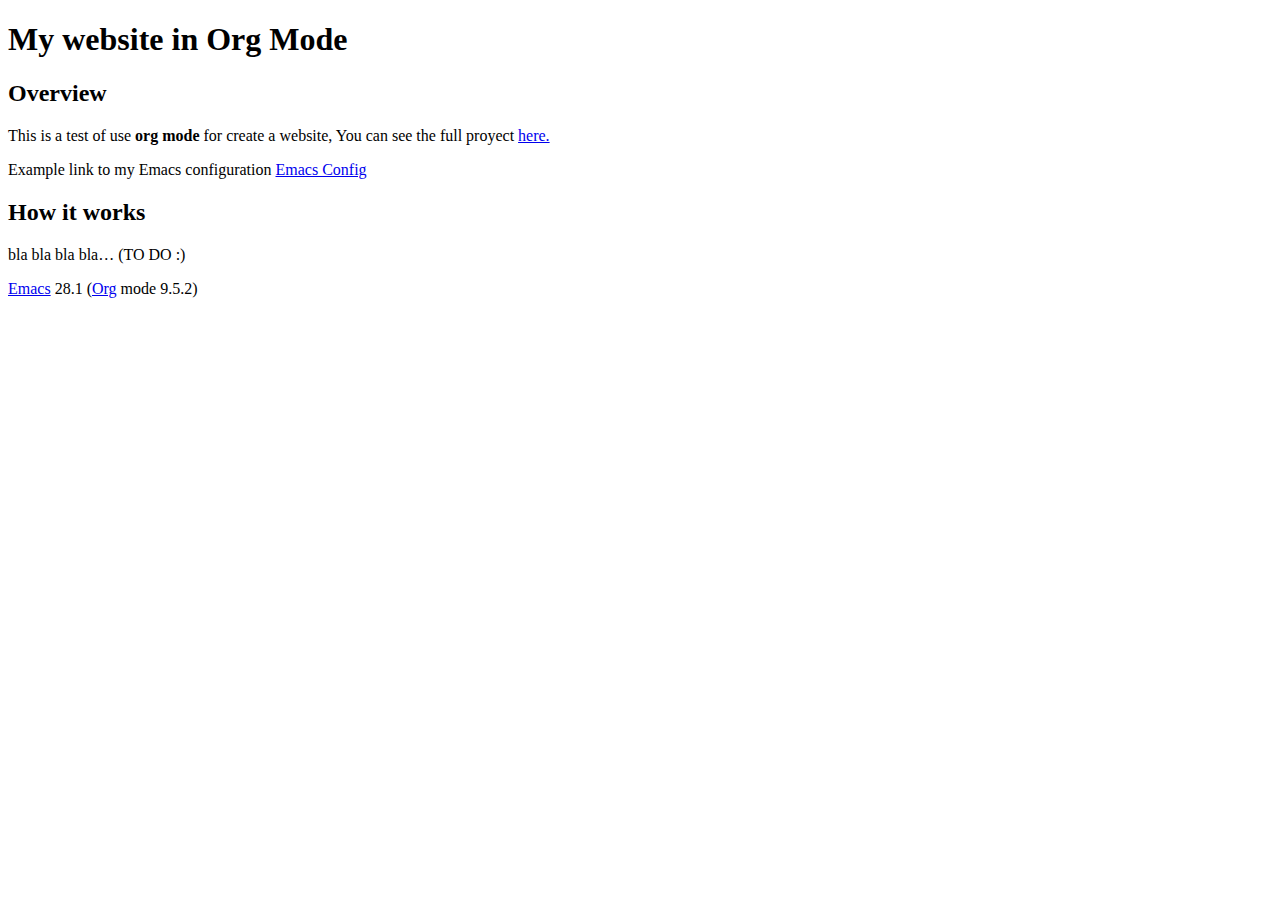
==== public/index.html @ 9186a51d "Add Github Pages/Actions" ====
<?xml version="1.0" encoding="utf-8"?>
<!DOCTYPE html PUBLIC "-//W3C//DTD XHTML 1.0 Strict//EN"
"http://www.w3.org/TR/xhtml1/DTD/xhtml1-strict.dtd">
<html xmlns="http://www.w3.org/1999/xhtml" lang="en" xml:lang="en">
<head>
<meta http-equiv="Content-Type" content="text/html;charset=utf-8" />
<meta name="viewport" content="width=device-width, initial-scale=1" />
<title>My website in Org Mode</title>
<meta name="generator" content="Org Mode" />
<link rel="stylesheet" href="https://cdn.simplecss.org/simple.min.css" />
</head>
<body>
<div id="content" class="content">
<h1 class="title">My website in Org Mode</h1>

<div id="outline-container-org1526bd4" class="outline-2">
<h2 id="org1526bd4">Overview</h2>
<div class="outline-text-2" id="text-org1526bd4">
<p>
This is a test of use <b>org mode</b> for create a <span class="underline">website</span>, You can see the full proyect <a href="https://github.com/regalk13/website-org-mode">here.</a>
</p>

<p>
Example link to my Emacs configuration <a href="./emacs.html">Emacs Config</a>
</p>
</div>
</div>


<div id="outline-container-orgc4129be" class="outline-2">
<h2 id="orgc4129be">How it works</h2>
<div class="outline-text-2" id="text-orgc4129be">
<p>
bla bla bla bla&#x2026; (TO DO :)
</p>
</div>
</div>
</div>
<div id="postamble" class="status">
<p class="creator"><a href="https://www.gnu.org/software/emacs/">Emacs</a> 28.1 (<a href="https://orgmode.org">Org</a> mode 9.5.2)</p>
</div>
</body>
</html>
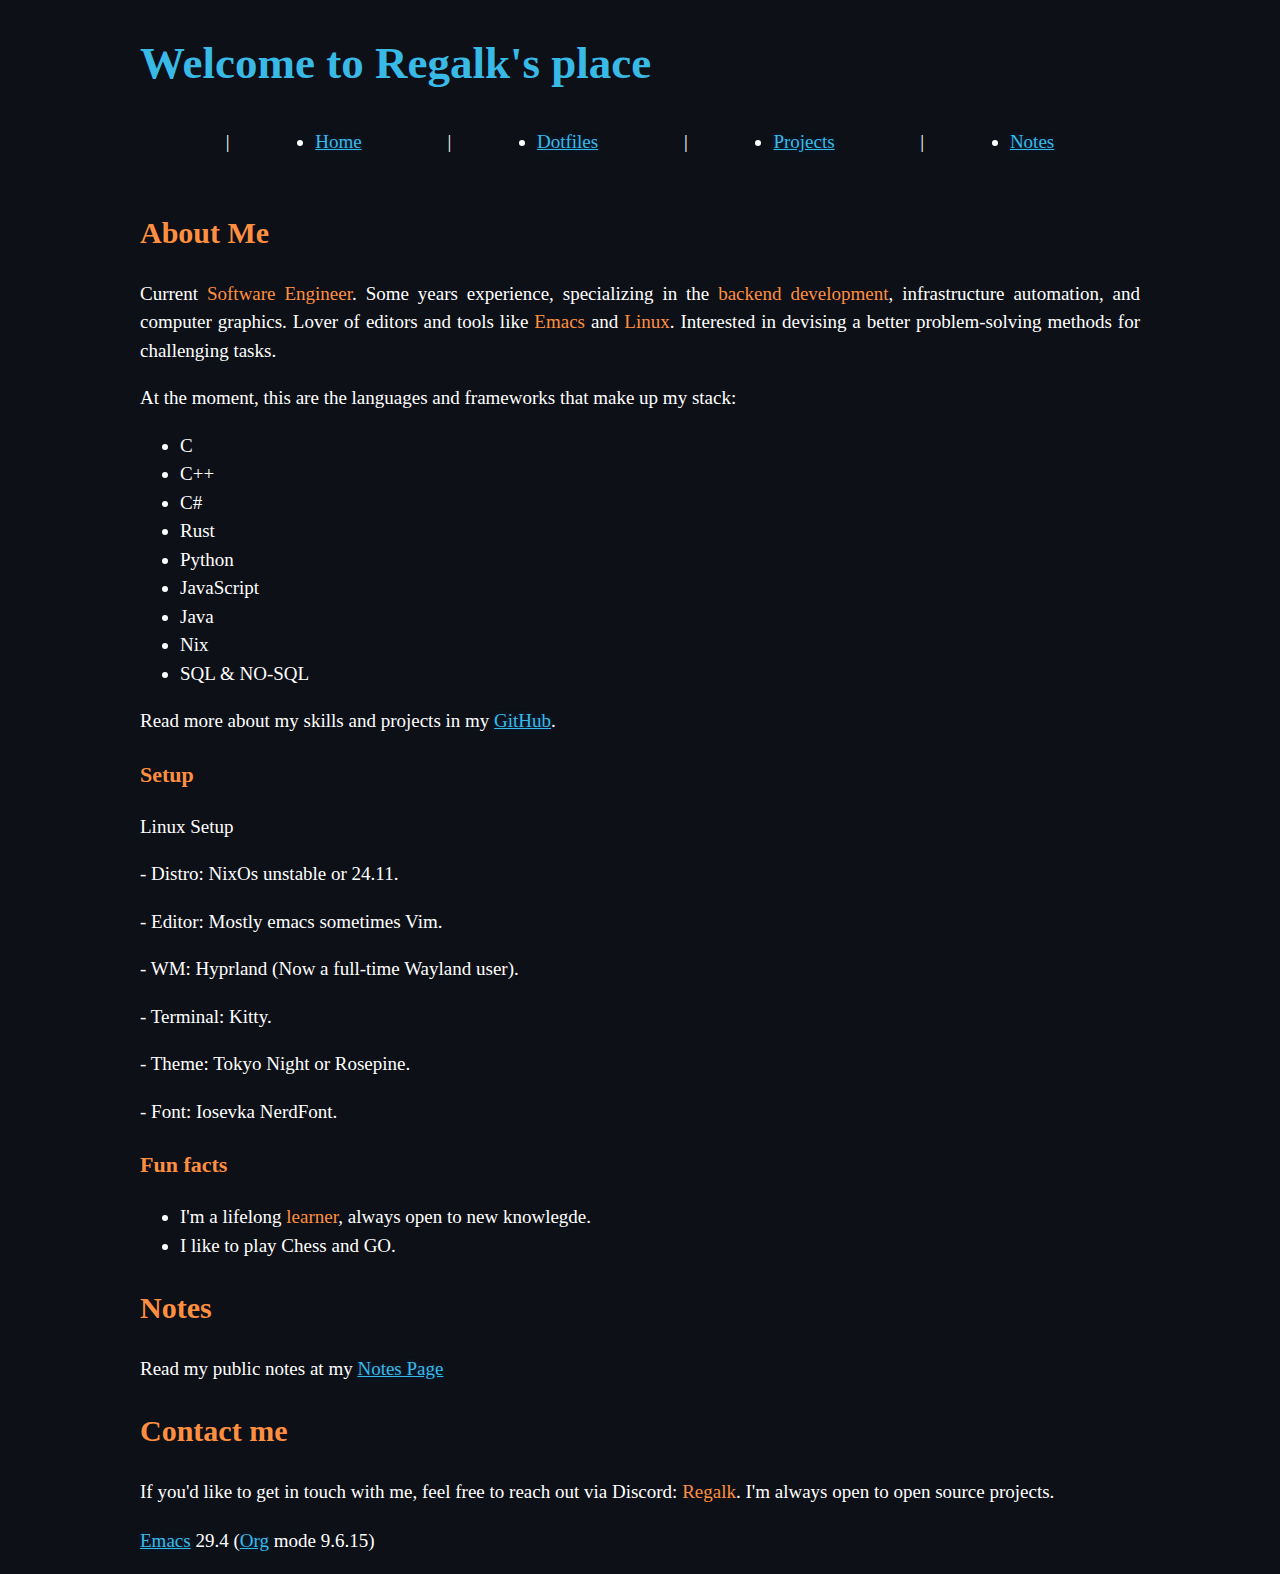
==== commit 7ec4f85f: "Updating Place" ====
--- a/public/index.html
+++ b/public/index.html
@@ -5,39 +5,83 @@
 <head>
 <meta http-equiv="Content-Type" content="text/html;charset=utf-8" />
 <meta name="viewport" content="width=device-width, initial-scale=1" />
-<title>My website in Org Mode</title>
+<title>Welcome to Regalk's place</title>
 <meta name="generator" content="Org Mode" />
-<link rel="stylesheet" href="https://cdn.simplecss.org/simple.min.css" />
+<link rel="stylesheet" href="css/style.css" /><link href="fonts/iosevka.css" rel="stylesheet"/>
 </head>
 <body>
 <div id="content" class="content">
-<h1 class="title">My website in Org Mode</h1>
+<h1 class="title">Welcome to Regalk's place</h1>
+<div class="header">
+  <ul class="topbar-menu-container">
+    |
+    <li class="topbar-menu current"><a href="#">Home</a></li>
+    |
+    <li class="topbar-menu"><a href="dotfiles.html">Dotfiles</a></li>
+    |
+    <li class="topbar-menu"><a target="_blank" href="https://github.com/regalk13/?tab=repositories">Projects</a></li>
+    |
+    <li class="topbar-menu"><a href="notes.html">Notes</a></li>
+  </ul>
+</div>
+<br>
 
-<div id="outline-container-org1526bd4" class="outline-2">
-<h2 id="org1526bd4">Overview</h2>
-<div class="outline-text-2" id="text-org1526bd4">
-<p>
-This is a test of use <b>org mode</b> for create a <span class="underline">website</span>, You can see the full proyect <a href="https://github.com/regalk13/website-org-mode">here.</a>
-</p>
+<div id="outline-container-orge6ad9fa" class="outline-2">
+<h2 id="orge6ad9fa">About Me</h2>
+<div class="outline-text-2" id="text-orge6ad9fa">
 
-<p>
-Example link to my Emacs configuration <a href="./emacs.html">Emacs Config</a>
-</p>
+<p>Current <span class="mark">Software Engineer</span>. Some years experience, specializing in the <span class="mark">backend development</span>, infrastructure automation, and computer graphics. Lover of editors and tools like <span class="mark">Emacs</span> and <span class="mark">Linux</span>. Interested in devising a better problem-solving methods for challenging tasks.</p>
+<p>At the moment, this are the languages and frameworks that make up my stack: </p>
+<ul>
+   <li>C</li>
+   <li>C++</li>
+   <li>C#</li>
+   <li>Rust</li>
+   <li>Python</li>
+   <li>JavaScript</li>
+   <li>Java</li>
+   <li>Nix</li>
+   <li>SQL & NO-SQL</li>
+</ul>
+
+
+<p>Read more about my skills and projects in my <a href="https://github.com/regalk13">GitHub</a>.
+
+<h3>Setup</h3>
+
+<p>Linux Setup</p>
+<p>- Distro: NixOs unstable or 24.11.</p>
+<p>- Editor: Mostly emacs sometimes Vim.</p>
+<p>- WM: Hyprland (Now a full-time Wayland user).</p>
+<p>- Terminal: Kitty.</p>
+<p>- Theme: Tokyo Night or Rosepine.</p>
+<p>- Font: Iosevka NerdFont.</p>
+
+<h3>Fun facts</h3>
+
+<ul>
+   <li>I'm a lifelong <span class="mark">learner</span>, always open to new knowlegde.</li>
+   <li>I like to play Chess and GO.</li>
+</ul>
 </div>
 </div>
 
+<div id="outline-container-orgdce7e52" class="outline-2">
+<h2 id="orgdce7e52">Notes</h2>
+<div class="outline-text-2" id="text-orgdce7e52">
+<p>Read my public notes at my <a href="notes.html">Notes Page</a></p>
+</div>
+</div>
 
-<div id="outline-container-orgc4129be" class="outline-2">
-<h2 id="orgc4129be">How it works</h2>
-<div class="outline-text-2" id="text-orgc4129be">
-<p>
-bla bla bla bla&#x2026; (TO DO :)
-</p>
+<div id="outline-container-org7e518eb" class="outline-2">
+<h2 id="org7e518eb">Contact me</h2>
+<div class="outline-text-2" id="text-org7e518eb">
+<p>If you'd like to get in touch with me, feel free to reach out via Discord: <span class="mark">Regalk</span>. I'm always open to open source projects.</p>
 </div>
 </div>
 </div>
 <div id="postamble" class="status">
-<p class="creator"><a href="https://www.gnu.org/software/emacs/">Emacs</a> 28.1 (<a href="https://orgmode.org">Org</a> mode 9.5.2)</p>
+<p class="creator"><a href="https://www.gnu.org/software/emacs/">Emacs</a> 29.4 (<a href="https://orgmode.org">Org</a> mode 9.6.15)</p>
 </div>
 </body>
 </html>
--- a/public/css/style.css
+++ b/public/css/style.css
@@ -0,0 +1,78 @@
+html {
+  scroll-behavior: smooth;
+}
+
+body {
+    max-width: 1000px;
+    margin: 0 auto;
+    padding: 0px 20px 0px;
+    line-height: 1.5;
+    background-color: #0D1017;
+    color: #fff;
+    font-size: 19px;
+    font-family: 'Iosevka Web', 'Gill Sans';
+    text-align: justify;
+}
+
+#content {
+    display: block;
+    margin: 0 0 20px;
+}
+
+.topbar-menu-container {
+    padding: 0;
+    margin: 0;
+    display: flex;
+    justify-content: space-evenly;
+    alig-items: center;
+}
+
+.title {
+    color: #39BAE6;
+    font-size: 45px;
+}
+
+h2 {
+    color: #FF8F40;
+    font-size: 30px;
+}
+
+h3 {
+    color: #FF8F40;
+    font-size: 22px;
+}
+
+a {
+    color: #39BAE6;
+    text-shadow: rgba(0, 73, 142, 0.5) 0px 0px 5px;
+}
+
+.mark {
+    color: #FF8F40; 
+}
+
+pre {
+    padding: .5rem;
+    background-color: #161b26;
+    color: #BFBDB6;
+    padding: 0.5rem;
+    border-radius: 0.2rem;
+    color: #EEE;
+    overflow-x: auto;
+}
+
+.org-keyword{
+    color: #01ff70;
+}
+
+.org-rainbow-delimiters-depth-1{
+    color: #2ecc40;
+}
+
+.org-rainbow-delimiters-depth-2{
+    color: #01ff70;
+}
+
+pre span {
+    color: #e6b673; 
+}
